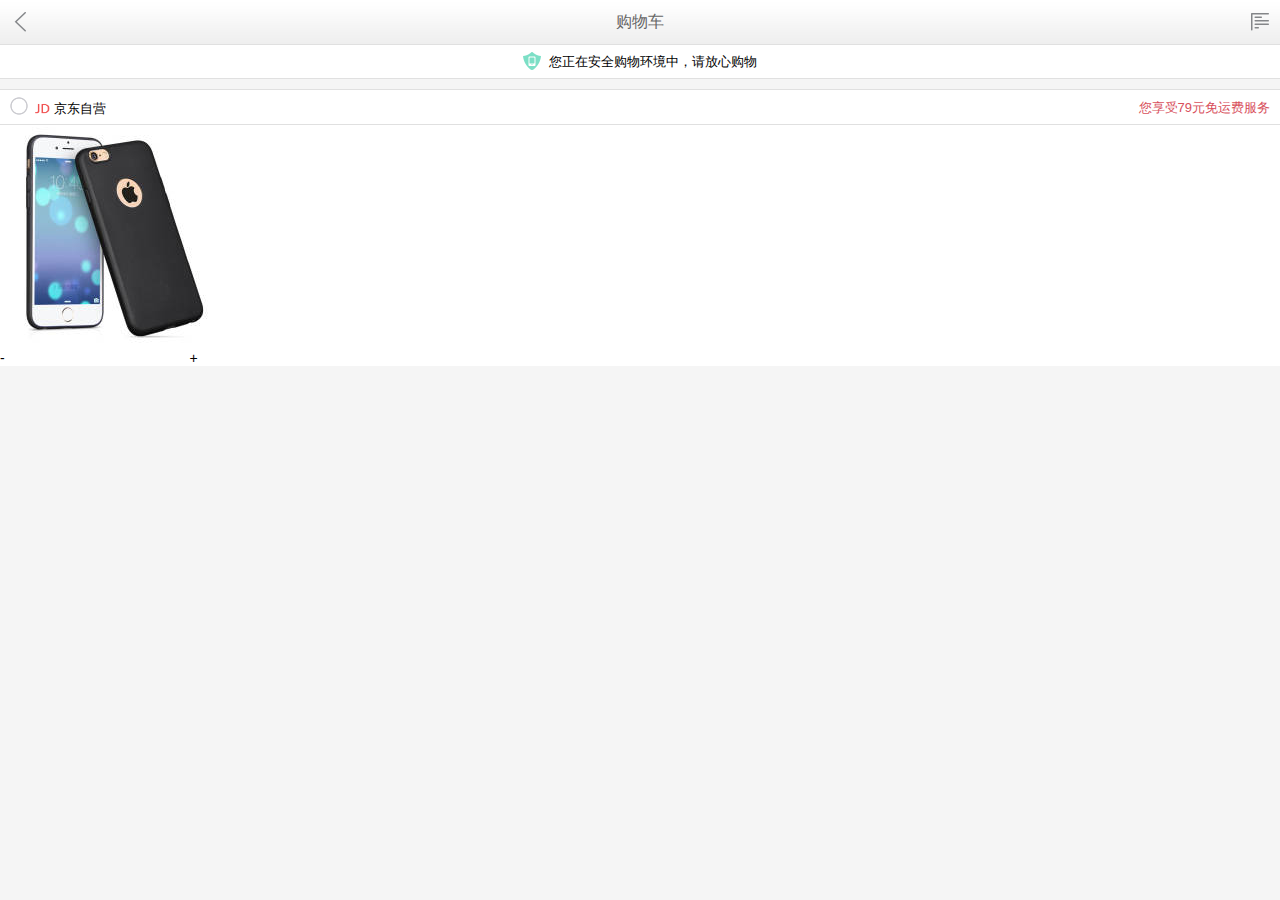
==== cart.html @ 4d008971 "购物车头部完成更新提交" ====
<!DOCTYPE html>
<html lang="en">
    <head>
        <meta charset="utf-8">
        <meta name="viewport" content="width=device-width, user-scalable=no, initial-scale=1.0, maximum-scale=1.0, minimum-scale=1.0">
        <title>购物车</title>
        <link rel="stylesheet" href="css/base.css">
        <link rel="stylesheet" href="css/category.css">
        <link rel="stylesheet" href="css/cart.css">
    </head>
    <body>
    <!-- 头部通栏部分 -->
    <header class="jd_topBar">
    	<a href="#" class="icon_back"></a>
    	<h2>购物车</h2>
    	<a href="#" class="icon_menu"></a>
    </header>
    <!-- /头部通栏部分 -->

    <!-- 安全提示 -->
    <div class="jd_safeTip">
    	<p>
    	    <i class="safeIcon"></i>
    	    您正在安全购物环境中，请放心购物
    	</p>
    </div>
    <!-- /安全提示 -->

    <!-- 购物车商品部分 -->
    <div class="jd_shop">
    	<div class="jd_shop_tit">
    		<div class="jd_shop-check"></div>
    		<div class="title_name">
    			<img class="imgLogo" src="images/buy-logo.png" alt="">
    			<span class="name">京东自营</span>
    			<span class="tip">您享受79元免运费服务</span>
    		</div>
    	</div>
    	<div class="jd_shop_cont">
    	    <div class="jd_shop-check"></div>
    	    <div class="cont_product">
    	    	<a href="#" class="cont_product_img"><img src="images/buy-pro1.jpg" alt=""></a>
    	    	<div class="cont_product_box">
    	    		<a href="#" class="product_detail"></a>
    	    		<p class="price"></p>
    	    		<div class="option">
    	    			<div class="change_num">
    	    				<span>-</span>
    	    				<input type="tel">
    	    				<span>+</span>
    	    			</div>
    	    			<div class="delete_box">
    	    				<div class="delete_box_top"></div>
    	    				<div class="delete_box_bot"></div>
    	    			</div>
    	    		</div>
    	    	</div>
    	    </div>
    	</div>
    </div>
    <!-- /购物车商品部分 -->
    </body>
</html>
---- css/base.css ----
/*
* @Author: Administrator
* @Date:   2017-06-09 16:58:00
* @Last Modified by:   Administrator
* @Last Modified time: 2017-06-15 11:10:53
*/
*,
::before,
::after{
	margin: 0;
	padding: 0;
	-webkit-tap-highlight-color: transparent; /* 清除点击的默认效果 */
	-webkit-box-sizing: border-box; /* 以border开始计算盒子的宽度 */
}
body {
	font-size: 14px;
	font-family: "Microsoft YaHei",sans-serif;
	color: #000;
}
ul {
	list-style: none;
}
a {
	text-decoration: none;
	color: #000;
}
input,
textarea {
	border: none;
	outline-style: none;
	resize: none;
	-webkit-appearance: none;
}
/* 清除浮动效果 */
.clearfix::before,
.clearfix::after {
	content: ".";
	display: block;
	height: 0;
	line-height: 0;
	visibility: hidden;
	clear: both;
}

[class^="icon_"]{
	background: url('../images/sprites.png') no-repeat;
	background-size: 200px 200px; 
}


/**
 * 公共部分
 */

/* 头部搜索导航部分 */
.jd_topBar {
	height: 45px;
	width: 100%;
	background: url(../images/header-bg.png) repeat-x;
	background-size: 1px 44px;
	border-bottom: 1px solid #e0e0e0;
	position: absolute;
	z-index: 1000;
}

/* 返回按钮 */
.jd_topBar .icon_back {
	background-position: -20px 0;
	width: 20px;
	height: 20px;
	display: block;
	margin: 12px 10px;
	position: absolute;
	top: 0;
	left: 0;
}
.jd_topBar h2 {
	text-align: center;
	font-size: 16px;
	font-family: sans-serif;
	font-weight: inherit;
	line-height: 44px;
	color: #666;
}
.jd_topBar form {
	width: 100%;
	height: 44px;
	padding: 0 40px;
}
.jd_topBar form input {
	width: 100%;
	height: 32px;
	border: 1px solid #bfbfbf;
	border-radius: 4px;
	margin-top: 7px;
}
.jd_topBar .icon_menu {
	background-position: -60px 0;
	width: 40px;
	height: 44px;
	display: block;
	padding: 12px 10px;
	background-clip: content-box;
	background-origin: content-box;
	position: absolute;
	top: 0;
	right: 0;
}
---- css/category.css ----
/*
* @Author: Ronaldo
* @Date:   2017-06-12 21:05:37
* @Last Modified by:   Administrator
* @Last Modified time: 2017-06-15 10:18:34
*/
/* 满屏效果 */
body {
	position: absolute;
	width: 100%;
	height: 100%;
}


.jd_category {
	width: 100%;
	height: 100%;
	padding-top: 45px;
	position: relative;
}
.jd_category .jd_category_left {
	width: 90px;
	height: 100%;
	position: absolute;
	top: 0;
	left: 0;
	padding-top: 45px;
	z-index: 999;
	overflow: hidden;
}

.jd_category .jd_category_left ul li{
    height: 50px;
    width: 90px;
    border-bottom: 1px solid #e0e0e0;
    border-right: 1px solid #e0e0e0;
    line-height: 49px;
    text-align: center;
    background: #f3f4f6;
}
.jd_category ul li.now{
    border-right: 0;
    background-color: #fff;
}
.jd_category ul li.now a{
    color: #d8505c;
}
.jd_category ul li a{
    color: #000;
    font-family: sans-serif;
    font-size: 12px;
    display: block;
}

.jd_category .jd_category_right {
	width: 100%;
	height: 100%;
	padding-left: 90px;
	overflow: hidden;
}
.jd_category_right .jd_category_right_box {
    padding: 10px 12px;
}
.jd_category_right .jd_category_right_box .r_banner {
	width: 100%;
}
.jd_category_right .jd_category_right_box .r_banner img {
	width: 100%;
}
.jd_category_right .jd_category_right_box .r_product{
    font-size: 12px;
    font-family: sans-serif;
    margin-top: 10px;
}
.jd_category_right .jd_category_right_box .r_product h3{
    line-height: 20px;
    font-size: 12px;
    color: #888;
}
.jd_category_right .jd_category_right_box .r_product ul li {
	width: 33.333%;
	float: left;
	text-align: center;
	margin-top: 10px;
}
.jd_category_right .jd_category_right_box .r_product ul li img {
	display: block;
	width: 62px;
	height: 62px;
	margin: 0 auto;
}
.jd_category_right .jd_category_right_box .r_product ul li p {
	line-height: 20px;
}
---- css/cart.css ----
/*
* @Author: Administrator
* @Date:   2017-06-15 10:21:09
* @Last Modified by:   Administrator
* @Last Modified time: 2017-06-15 16:45:21
*/
body {
	background-color: #f5f5f5;
}
.jd_topBar {
	position: static;
}

/* 安全提示 */
.jd_safeTip {
    width: 100%;
    height: 34px;
    line-height: 34px;
    text-align: center;
    font-size: 13px;
    background-color: #fff;
    border-bottom: 1px solid #e0e0e0;
}
.jd_safeTip p {
	position: relative;
}
.jd_safeTip p .safeIcon {
	display: inline-block;
	width: 18px;
	height: 18px;
	background: url(../images/safe_icon.png) no-repeat;
	-webkit-background-size: 18px 18px;
	background-size: 18px 18px;
	margin-right: 4px;
	vertical-align: middle;
	margin-top: -4px;
}

/* 购物车商品部分 */
.jd_shop {
	margin-top: 10px;
	background-color: #fff;
	position: relative;
}
.jd_shop .jd_shop-check {
	width: 20px;
	height: 20px;
	display: block;
	background: url(../images/shop-icon.png) no-repeat;
	-webkit-background-size: 50px 100px;
	background-size: 50px 100px;
	background-position: 0 0;
    position: absolute;
    top: 8px;
    left: 10px;
}
.jd_shop .jd_shop-check[checked] {
	background-position: -25px 0;
}
.jd_shop .jd_shop_tit {
	height: 36px;
	line-height: 36px;
	border-bottom: 1px solid #e0e0e0;
	border-top: 1px solid #e0e0e0;
}
.jd_shop .title_name {
	width: 100%;
	float: left;
	padding-left: 25px;
}
.jd_shop .title_name .imgLogo {
	width: 15px;
	height: 13px;
	display: block;
	float: left;
	margin-top: 12px;
	margin-left: 10px;
}
.jd_shop .title_name .name {
	font-size: 13px;
	margin-left: 4px;
}
.jd_shop .title_name .tip {
	float: right;
	color: #d8505c;
	font-size: 13px;
	margin-right: 10px;
}
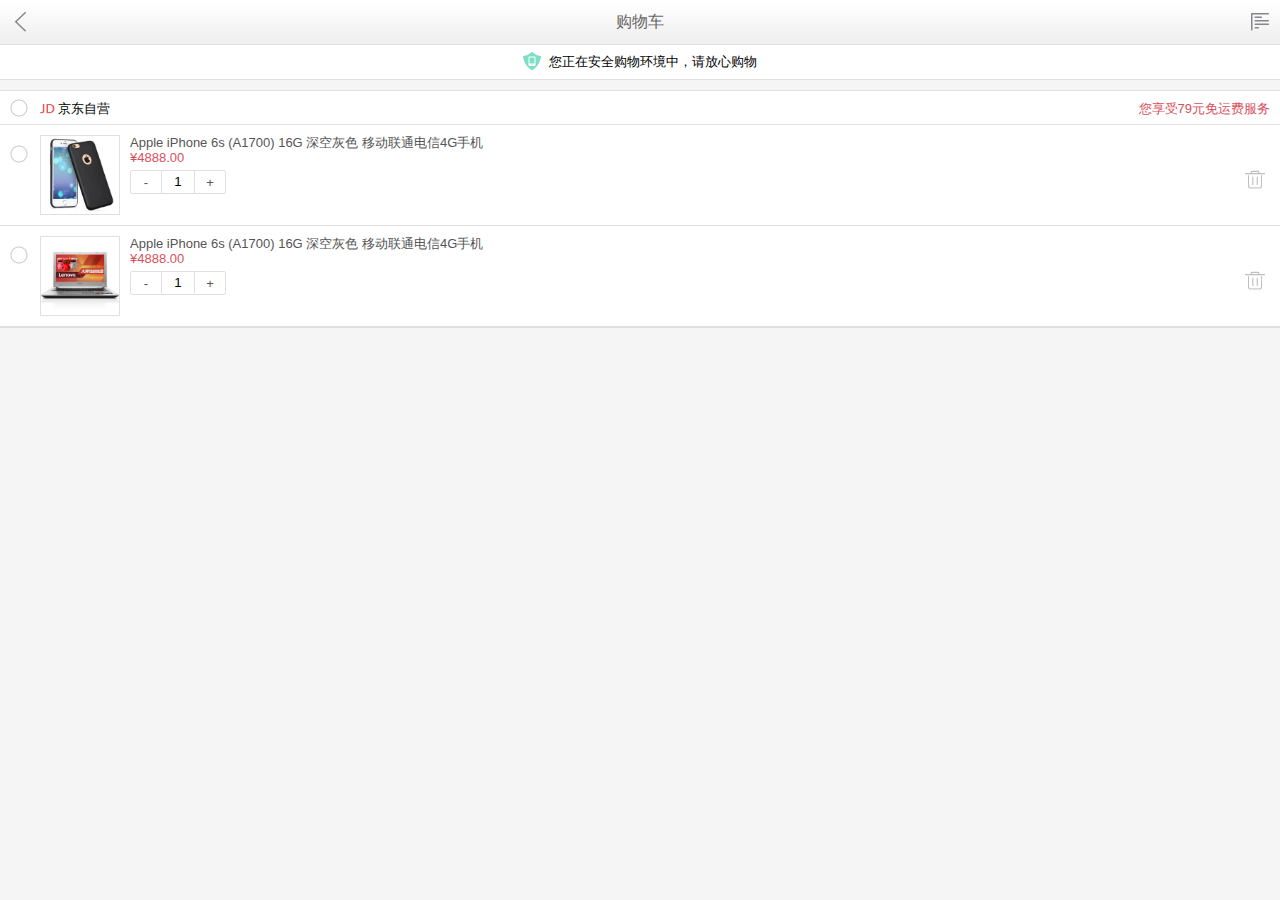
==== commit 01db6cc4: "购物车顶部&商品展示部分completed" ====
--- a/cart.html
+++ b/cart.html
@@ -29,33 +29,64 @@
     <!-- 购物车商品部分 -->
     <div class="jd_shop">
     	<div class="jd_shop_tit">
-    		<div class="jd_shop-check"></div>
-    		<div class="title_name">
+            <div class="tit_check">
+               <span class="jd_shop_check"></span> 
+            </div>
+    		<div class="title_name clearfix">
     			<img class="imgLogo" src="images/buy-logo.png" alt="">
     			<span class="name">京东自营</span>
     			<span class="tip">您享受79元免运费服务</span>
     		</div>
     	</div>
     	<div class="jd_shop_cont">
-    	    <div class="jd_shop-check"></div>
-    	    <div class="cont_product">
-    	    	<a href="#" class="cont_product_img"><img src="images/buy-pro1.jpg" alt=""></a>
-    	    	<div class="cont_product_box">
-    	    		<a href="#" class="product_detail"></a>
-    	    		<p class="price"></p>
-    	    		<div class="option">
-    	    			<div class="change_num">
-    	    				<span>-</span>
-    	    				<input type="tel">
-    	    				<span>+</span>
-    	    			</div>
-    	    			<div class="delete_box">
-    	    				<div class="delete_box_top"></div>
-    	    				<div class="delete_box_bot"></div>
-    	    			</div>
-    	    		</div>
-    	    	</div>
-    	    </div>
+            <ul>
+                <li>
+                    <div class="cont_check">
+    	                <span class="jd_shop_check"></span>
+                    </div>
+    	            <div class="cont_product clearfix">
+    	    	        <a href="#" class="cont_product_img"><img src="images/buy-pro1.jpg" alt=""></a>
+    	    	        <div class="cont_product_box">
+    	    		        <a href="#" class="product_detail">Apple iPhone 6s (A1700) 16G 深空灰色 移动联通电信4G手机</a>
+    	    		        <p class="price">&yen;4888.00</p>
+    	    		        <div class="option clearfix">
+    	    		        	<div class="change_num">
+    	    		        		<span class="change_num_left">-</span>
+    	    		        		<input type="tel" value="1">
+    	    		        		<span class="change_num_right">+</span>
+    	    		        	</div>
+    	    		        	<div class="delete_box">
+    	    		        		<div class="delete_box_top"></div>
+    	    		        		<div class="delete_box_bot"></div>
+    	    		        	</div>
+    	    		        </div>
+    	    	        </div>
+    	            </div>
+                </li>
+                <li>
+                    <div class="cont_check">
+                        <span class="jd_shop_check"></span>
+                    </div>
+                    <div class="cont_product clearfix">
+                        <a href="#" class="cont_product_img"><img src="images/detail02.jpg" alt=""></a>
+                        <div class="cont_product_box">
+                            <a href="#" class="product_detail">Apple iPhone 6s (A1700) 16G 深空灰色 移动联通电信4G手机</a>
+                            <p class="price">&yen;4888.00</p>
+                            <div class="option clearfix">
+                                <div class="change_num">
+                                    <span class="change_num_left">-</span>
+                                    <input type="tel" value="1">
+                                    <span class="change_num_right">+</span>
+                                </div>
+                                <div class="delete_box">
+                                    <div class="delete_box_top"></div>
+                                    <div class="delete_box_bot"></div>
+                                </div>
+                            </div>
+                        </div>
+                    </div>
+                </li>
+            </ul>
     	</div>
     </div>
     <!-- /购物车商品部分 -->
--- a/css/base.css
+++ b/css/base.css
@@ -2,7 +2,7 @@
 * @Author: Administrator
 * @Date:   2017-06-09 16:58:00
 * @Last Modified by:   Administrator
-* @Last Modified time: 2017-06-15 11:10:53
+* @Last Modified time: 2017-06-15 17:43:11
 */
 *,
 ::before,
@@ -75,12 +75,11 @@
 	left: 0;
 }
 .jd_topBar h2 {
+	font-size: 16px;
+	color: #666;
+	font-weight: inherit;
 	text-align: center;
-	font-size: 16px;
-	font-family: sans-serif;
-	font-weight: inherit;
 	line-height: 44px;
-	color: #666;
 }
 .jd_topBar form {
 	width: 100%;
@@ -105,4 +104,4 @@
 	position: absolute;
 	top: 0;
 	right: 0;
-}
+}--- a/css/category.css
+++ b/css/category.css
@@ -2,7 +2,7 @@
 * @Author: Ronaldo
 * @Date:   2017-06-12 21:05:37
 * @Last Modified by:   Administrator
-* @Last Modified time: 2017-06-15 10:18:34
+* @Last Modified time: 2017-06-15 17:41:24
 */
 /* 满屏效果 */
 body {
--- a/css/cart.css
+++ b/css/cart.css
@@ -1,8 +1,8 @@
 /*
 * @Author: Administrator
 * @Date:   2017-06-15 10:21:09
-* @Last Modified by:   Administrator
-* @Last Modified time: 2017-06-15 16:45:21
+* @Last Modified by:   Ronaldo
+* @Last Modified time: 2017-06-15 23:43:47
 */
 body {
 	background-color: #f5f5f5;
@@ -14,7 +14,7 @@
 /* 安全提示 */
 .jd_safeTip {
     width: 100%;
-    height: 34px;
+    height: 35px;
     line-height: 34px;
     text-align: center;
     font-size: 13px;
@@ -42,7 +42,7 @@
 	background-color: #fff;
 	position: relative;
 }
-.jd_shop .jd_shop-check {
+.jd_shop .jd_shop_check {
 	width: 20px;
 	height: 20px;
 	display: block;
@@ -54,35 +54,139 @@
     top: 8px;
     left: 10px;
 }
-.jd_shop .jd_shop-check[checked] {
+.jd_shop .jd_shop_check[checked] {
 	background-position: -25px 0;
 }
 .jd_shop .jd_shop_tit {
-	height: 36px;
-	line-height: 36px;
+	height: 35px;
+	line-height: 35px;
 	border-bottom: 1px solid #e0e0e0;
 	border-top: 1px solid #e0e0e0;
+	position: relative;
 }
 .jd_shop .title_name {
-	width: 100%;
-	float: left;
-	padding-left: 25px;
+	padding-left: 40px;
+    padding-right: 10px;
+    font-size: 13px;
 }
 .jd_shop .title_name .imgLogo {
 	width: 15px;
 	height: 13px;
-	display: block;
 	float: left;
-	margin-top: 12px;
-	margin-left: 10px;
+	margin-top: 11px;
 }
 .jd_shop .title_name .name {
 	font-size: 13px;
-	margin-left: 4px;
+	margin-left: 3px;
 }
 .jd_shop .title_name .tip {
 	float: right;
 	color: #d8505c;
 	font-size: 13px;
+}
+
+/* 商品及详细信息 */
+.jd_shop .jd_shop_cont {
+    border-bottom: 1px solid #e0e0e0;
+    position: relative;
+}
+.jd_shop .jd_shop_cont ul li{
+    padding-bottom: 10px;
+    border-bottom: 1px solid #e0e0e0;
+    position: relative;
+}
+.jd_shop .jd_shop_cont .cont_check {
+	position: absolute;
+	width: 40px;
+	top: 0;
+	left: 0;
+}
+.jd_shop .jd_shop_cont .cont_check .jd_shop_check {
+	position: absolute;
+	top: 20px;
+	left: 10px;
+}
+.jd_shop .jd_shop_cont .cont_product {
+	padding: 10px 10px 0 40px;
+}
+.jd_shop .jd_shop_cont .cont_product .cont_product_img {
+	width: 80px;
+	height: 80px;
+	border:1px solid #e0e0e0;
+	float: left;
 	margin-right: 10px;
+	display: block;
 }
+.jd_shop .jd_shop_cont .cont_product .cont_product_img img {
+	width: 100%;
+}
+.jd_shop .jd_shop_cont .cont_product .cont_product_box {
+	height: 80px;
+	overflow: hidden;
+    font-size: 13px;
+    color: #555;
+}
+.jd_shop .jd_shop_cont .cont_product .product_detail {
+	height: 30px;
+	line-height: 15px;
+	font-size: 13px;
+	color: #555;
+	margin-bottom: 5px;
+}
+.jd_shop .jd_shop_cont .cont_product .cont_product_box .price {
+	margin-bottom: 5px;
+	color: #d8505c;
+}
+.jd_shop .jd_shop_cont .cont_product .option .change_num_left {
+	width: 32px;
+	height: 24px;
+	line-height: 24px;
+	border: 1px solid #e0e0e0;
+	border-radius: 2px 0 0 2px;
+	display: block;
+	float: left;
+	text-align: center;
+}
+.jd_shop .jd_shop_cont .cont_product .option input {
+	width: 32px;
+	height: 24px;
+	line-height: 24px;
+	border-top: 1px solid #e0e0e0;
+	border-bottom: 1px solid #e0e0e0;
+	float: left;
+	text-align: center;
+}
+.jd_shop .jd_shop_cont .cont_product .option .change_num_right {
+	width: 32px;
+	height: 24px;
+	line-height: 24px;
+	border: 1px solid #e0e0e0;
+	border-radius: 0 2px 2px 0;
+	display: block;
+	float: left;
+	text-align: center;
+}
+
+/* 删除按钮 */
+.delete_box{
+    float: right;
+    margin-right: 5px;
+}
+.delete_box .delete_box_top {
+	width: 20px;
+    height: 5px;
+    background: url("../images/delete_up.png");
+    background-size: 20px 5px;
+    display: block;
+    margin-left: -1px;
+}
+.delete_box .delete_box_bot{
+    width: 18px;
+    height: 18px;
+    background: url("../images/delete_down.png");
+    background-size: 18px 18px;
+    display: block;
+    margin-top: -3px;
+}
+
+
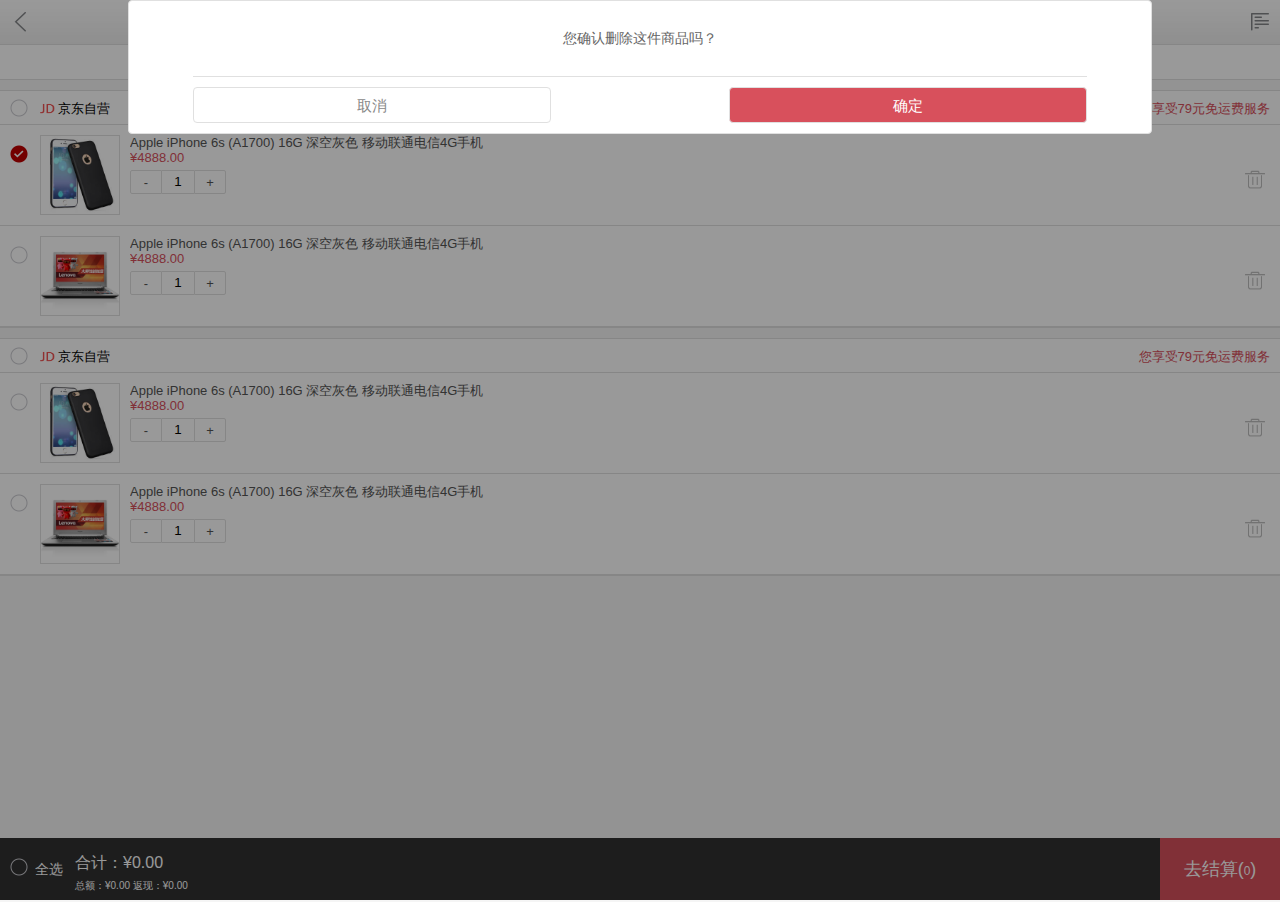
==== commit e55daaed: "页面切图完成&搜索框js结束" ====
--- a/cart.html
+++ b/cart.html
@@ -42,7 +42,7 @@
             <ul>
                 <li>
                     <div class="cont_check">
-    	                <span class="jd_shop_check"></span>
+    	                <span class="jd_shop_check" checked></span>
                     </div>
     	            <div class="cont_product clearfix">
     	    	        <a href="#" class="cont_product_img"><img src="images/buy-pro1.jpg" alt=""></a>
@@ -87,8 +87,98 @@
                     </div>
                 </li>
             </ul>
-    	</div>
+    	</div>        
+    </div>
+    <div class="jd_shop">
+        <div class="jd_shop_tit">
+            <div class="tit_check">
+               <span class="jd_shop_check"></span> 
+            </div>
+            <div class="title_name clearfix">
+                <img class="imgLogo" src="images/buy-logo.png" alt="">
+                <span class="name">京东自营</span>
+                <span class="tip">您享受79元免运费服务</span>
+            </div>
+        </div>
+        <div class="jd_shop_cont">
+            <ul>
+                <li>
+                    <div class="cont_check">
+                        <span class="jd_shop_check"></span>
+                    </div>
+                    <div class="cont_product clearfix">
+                        <a href="#" class="cont_product_img"><img src="images/buy-pro1.jpg" alt=""></a>
+                        <div class="cont_product_box">
+                            <a href="#" class="product_detail">Apple iPhone 6s (A1700) 16G 深空灰色 移动联通电信4G手机</a>
+                            <p class="price">&yen;4888.00</p>
+                            <div class="option clearfix">
+                                <div class="change_num">
+                                    <span class="change_num_left">-</span>
+                                    <input type="tel" value="1">
+                                    <span class="change_num_right">+</span>
+                                </div>
+                                <div class="delete_box">
+                                    <div class="delete_box_top"></div>
+                                    <div class="delete_box_bot"></div>
+                                </div>
+                            </div>
+                        </div>
+                    </div>
+                </li>
+                <li>
+                    <div class="cont_check">
+                        <span class="jd_shop_check"></span>
+                    </div>
+                    <div class="cont_product clearfix">
+                        <a href="#" class="cont_product_img"><img src="images/detail02.jpg" alt=""></a>
+                        <div class="cont_product_box">
+                            <a href="#" class="product_detail">Apple iPhone 6s (A1700) 16G 深空灰色 移动联通电信4G手机</a>
+                            <p class="price">&yen;4888.00</p>
+                            <div class="option clearfix">
+                                <div class="change_num">
+                                    <span class="change_num_left">-</span>
+                                    <input type="tel" value="1">
+                                    <span class="change_num_right">+</span>
+                                </div>
+                                <div class="delete_box">
+                                    <div class="delete_box_top"></div>
+                                    <div class="delete_box_bot"></div>
+                                </div>
+                            </div>
+                        </div>
+                    </div>
+                </li>
+            </ul>
+        </div>        
     </div>
     <!-- /购物车商品部分 -->
+    <!-- 商品结算部分 -->
+    <div class="jd_amount">
+        <div class="amount_check">
+               <span class="jd_shop_check"></span>
+               <span class="all">全选</span> 
+        </div>
+        <div class="amount_info">
+            <p class="sum">合计：&yen;0.00</p>
+            <p class="other">总额：&yen;0.00 返现：&yen;0.00</p>
+        </div>
+        <a href="#" class="amount_submit">
+            去结算(<span>0</span>)
+        </a>
+    </div>
+    <!-- /商品结算部分 -->
+    <!-- 删除弹出框 -->
+    <div class="jd_win">
+        <div class="win_dialog">
+            <div class="win_text">
+                您确认删除这件商品吗？
+            </div>
+            <div class="win_button clearfix">
+                <a href="#" class="cancel">取消</a>
+                <a href="#" class="submit">确定</a>
+            </div>
+        </div>
+    </div>
+    <!-- /删除弹出框 -->
     </body>
 </html>--- a/css/cart.css
+++ b/css/cart.css
@@ -1,8 +1,8 @@
 /*
 * @Author: Administrator
 * @Date:   2017-06-15 10:21:09
-* @Last Modified by:   Ronaldo
-* @Last Modified time: 2017-06-15 23:43:47
+* @Last Modified by:   Administrator
+* @Last Modified time: 2017-06-19 10:30:13
 */
 body {
 	background-color: #f5f5f5;
@@ -42,7 +42,7 @@
 	background-color: #fff;
 	position: relative;
 }
-.jd_shop .jd_shop_check {
+.jd_shop_check {
 	width: 20px;
 	height: 20px;
 	display: block;
@@ -54,7 +54,7 @@
     top: 8px;
     left: 10px;
 }
-.jd_shop .jd_shop_check[checked] {
+.jd_shop_check[checked] {
 	background-position: -25px 0;
 }
 .jd_shop .jd_shop_tit {
@@ -189,4 +189,111 @@
     margin-top: -3px;
 }
 
-
+/* 结算部分 */
+.jd_amount {
+	position: absolute;
+	left: 0;
+	bottom: 0;
+	height: 62px;
+	width: 100%;
+	background-color: rgba(0,0,0,0.8);
+}
+.jd_amount .amount_check {
+	position: absolute;
+	width: 80px;
+	line-height: 62px;
+}
+.jd_amount .amount_check .jd_shop_check {
+	position: absolute;
+	top: 20px;
+	left: 10px;
+}
+.jd_amount .amount_check .all {
+	padding-left: 35px;
+	color: #fff;
+}
+.jd_amount .amount_info {
+	padding-left: 75px;
+	padding-right: 80px;
+	height: 62px;
+	color: #fff;
+}
+.jd_amount .amount_info .sum {
+	font-size: 16px;
+	padding-top: 15px;
+}
+.jd_amount .amount_info .other {
+	font-size: 10px;
+	padding-top: 5px;
+}
+.jd_amount .amount_submit {
+	height: 62px;
+	width: 120px;
+	padding: 0 2px;
+	text-align: center;
+	line-height: 62px;
+	color: #fff;
+	background-color: #d8505c;
+	font-size: 18px;
+	position: absolute;
+	top: 0;
+	right: 0;
+}
+.jd_amount .amount_submit span {
+	font-size: 12px;
+}
+
+/* 删除按钮弹出框 */
+.jd_win {
+	position: fixed;
+	top: 0;
+	left: 0;
+	width: 100%;
+	height: 100%;
+	background-color: rgba(0,0,0,0.4);
+	z-index: 1001;
+}
+.jd_win .win_dialog {
+	width: 80%;
+	margin: 0 auto;
+	background-color: #fff;
+	border: 1px solid #e0e0e0;
+	border-radius: 4px;
+	padding: 0 5%;
+}
+.jd_win .win_dialog .win_text {
+	line-height: 75px;
+	color: #666;
+	text-align: center;
+	border-bottom: 1px solid #e0e0e0;
+	margin-bottom: 10px;
+}
+.jd_win .win_dialog .win_button {
+	font-size: 15px;
+	margin-bottom: 10px;
+}
+.jd_win .win_dialog .win_button .cancel {
+	width: 40%;
+	height: 36px;
+	float: left;
+	background-color: #fff;
+	border: 1px solid #e0e0e0;
+	border-radius: 4px;
+    color: #888;
+    text-align: center;
+    line-height: 36px;
+}
+.jd_win .win_dialog .win_button .submit {
+	width: 40%;
+	height: 36px;
+	float: right;
+	background-color: #d8505c;
+	border: 1px solid #e0e0e0;
+	border-radius: 4px;
+    color: #fff;
+    text-align: center;
+    line-height: 36px;
+}
+
+
+
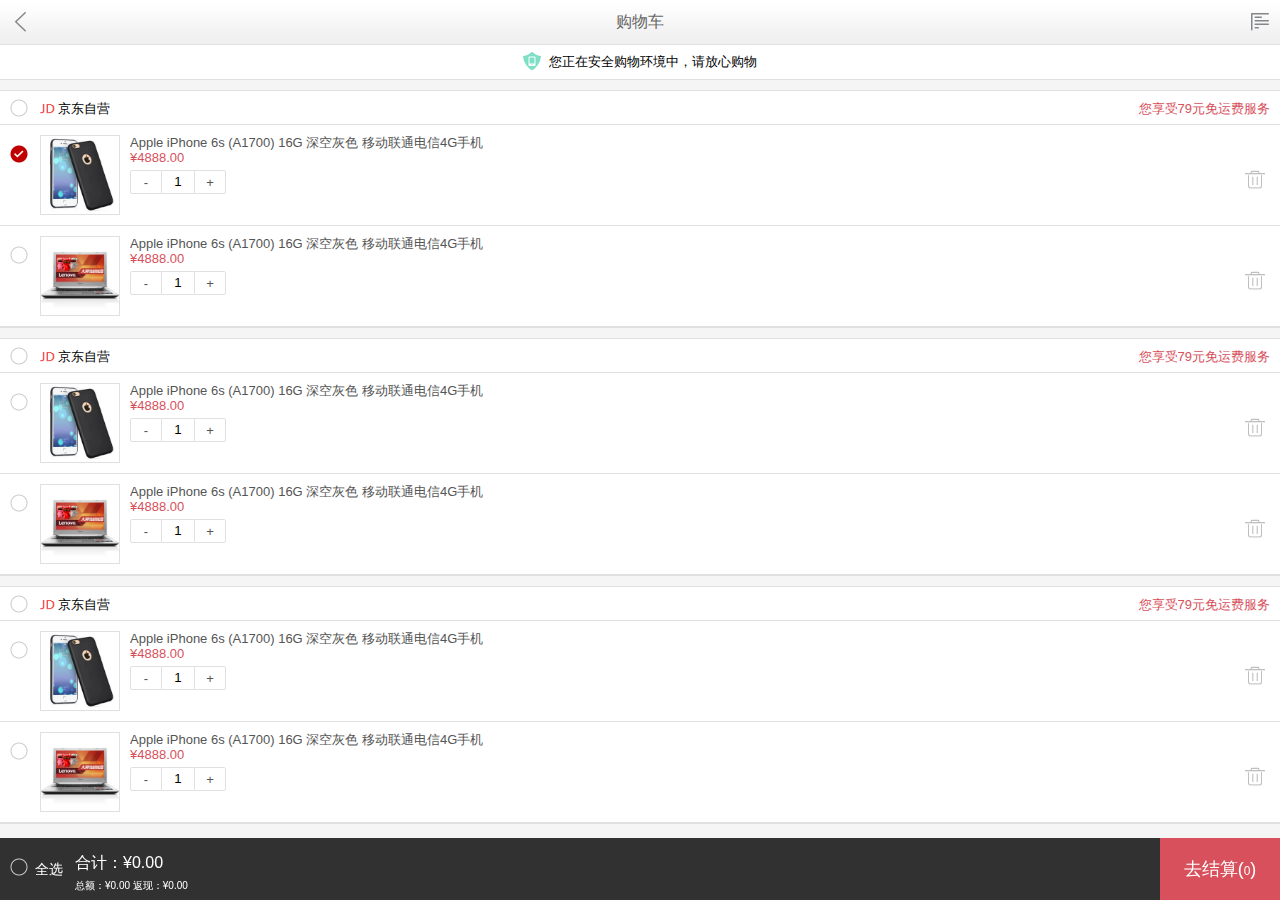
==== commit b9edb2ec: "购物车部分JS完成" ====
--- a/cart.html
+++ b/cart.html
@@ -30,7 +30,7 @@
     <div class="jd_shop">
     	<div class="jd_shop_tit">
             <div class="tit_check">
-               <span class="jd_shop_check"></span> 
+               <span class="jd_shop_check tit_check_box"></span> 
             </div>
     		<div class="title_name clearfix">
     			<img class="imgLogo" src="images/buy-logo.png" alt="">
@@ -42,7 +42,7 @@
             <ul>
                 <li>
                     <div class="cont_check">
-    	                <span class="jd_shop_check" checked></span>
+    	                <span class="jd_shop_check cont_check_box" checked></span>
                     </div>
     	            <div class="cont_product clearfix">
     	    	        <a href="#" class="cont_product_img"><img src="images/buy-pro1.jpg" alt=""></a>
@@ -65,7 +65,7 @@
                 </li>
                 <li>
                     <div class="cont_check">
-                        <span class="jd_shop_check"></span>
+                        <span class="jd_shop_check cont_check_box"></span>
                     </div>
                     <div class="cont_product clearfix">
                         <a href="#" class="cont_product_img"><img src="images/detail02.jpg" alt=""></a>
@@ -92,7 +92,7 @@
     <div class="jd_shop">
         <div class="jd_shop_tit">
             <div class="tit_check">
-               <span class="jd_shop_check"></span> 
+               <span class="jd_shop_check tit_check_box"></span> 
             </div>
             <div class="title_name clearfix">
                 <img class="imgLogo" src="images/buy-logo.png" alt="">
@@ -104,7 +104,7 @@
             <ul>
                 <li>
                     <div class="cont_check">
-                        <span class="jd_shop_check"></span>
+                        <span class="jd_shop_check cont_check_box"></span>
                     </div>
                     <div class="cont_product clearfix">
                         <a href="#" class="cont_product_img"><img src="images/buy-pro1.jpg" alt=""></a>
@@ -127,7 +127,69 @@
                 </li>
                 <li>
                     <div class="cont_check">
-                        <span class="jd_shop_check"></span>
+                        <span class="jd_shop_check cont_check_box"></span>
+                    </div>
+                    <div class="cont_product clearfix">
+                        <a href="#" class="cont_product_img"><img src="images/detail02.jpg" alt=""></a>
+                        <div class="cont_product_box">
+                            <a href="#" class="product_detail">Apple iPhone 6s (A1700) 16G 深空灰色 移动联通电信4G手机</a>
+                            <p class="price">&yen;4888.00</p>
+                            <div class="option clearfix">
+                                <div class="change_num">
+                                    <span class="change_num_left">-</span>
+                                    <input type="tel" value="1">
+                                    <span class="change_num_right">+</span>
+                                </div>
+                                <div class="delete_box">
+                                    <div class="delete_box_top"></div>
+                                    <div class="delete_box_bot"></div>
+                                </div>
+                            </div>
+                        </div>
+                    </div>
+                </li>
+            </ul>
+        </div>        
+    </div>
+    <div class="jd_shop shop_mb">
+        <div class="jd_shop_tit">
+            <div class="tit_check">
+               <span class="jd_shop_check tit_check_box"></span> 
+            </div>
+            <div class="title_name clearfix">
+                <img class="imgLogo" src="images/buy-logo.png" alt="">
+                <span class="name">京东自营</span>
+                <span class="tip">您享受79元免运费服务</span>
+            </div>
+        </div>
+        <div class="jd_shop_cont">
+            <ul>
+                <li>
+                    <div class="cont_check">
+                        <span class="jd_shop_check cont_check_box"></span>
+                    </div>
+                    <div class="cont_product clearfix">
+                        <a href="#" class="cont_product_img"><img src="images/buy-pro1.jpg" alt=""></a>
+                        <div class="cont_product_box">
+                            <a href="#" class="product_detail">Apple iPhone 6s (A1700) 16G 深空灰色 移动联通电信4G手机</a>
+                            <p class="price">&yen;4888.00</p>
+                            <div class="option clearfix">
+                                <div class="change_num">
+                                    <span class="change_num_left">-</span>
+                                    <input type="tel" value="1">
+                                    <span class="change_num_right">+</span>
+                                </div>
+                                <div class="delete_box">
+                                    <div class="delete_box_top"></div>
+                                    <div class="delete_box_bot"></div>
+                                </div>
+                            </div>
+                        </div>
+                    </div>
+                </li>
+                <li>
+                    <div class="cont_check">
+                        <span class="jd_shop_check cont_check_box"></span>
                     </div>
                     <div class="cont_product clearfix">
                         <a href="#" class="cont_product_img"><img src="images/detail02.jpg" alt=""></a>
@@ -155,8 +217,8 @@
     <!-- 商品结算部分 -->
     <div class="jd_amount">
         <div class="amount_check">
-               <span class="jd_shop_check"></span>
-               <span class="all">全选</span> 
+               <span class="jd_shop_check total_check_box"></span>
+               <span class="all">全选</span>
         </div>
         <div class="amount_info">
             <p class="sum">合计：&yen;0.00</p>
@@ -180,5 +242,6 @@
         </div>
     </div>
     <!-- /删除弹出框 -->
+    <script type="text/javascript" src="js/cart.js"></script>
     </body>
 </html>--- a/css/base.css
+++ b/css/base.css
@@ -2,7 +2,11 @@
 * @Author: Administrator
 * @Date:   2017-06-09 16:58:00
 * @Last Modified by:   Administrator
+<<<<<<< HEAD
+* @Last Modified time: 2017-06-15 11:10:53
+=======
 * @Last Modified time: 2017-06-15 17:43:11
+>>>>>>> e55daaed19d7f60e591f6e2df66af041c9d07b3b
 */
 *,
 ::before,
@@ -75,11 +79,20 @@
 	left: 0;
 }
 .jd_topBar h2 {
+<<<<<<< HEAD
+	text-align: center;
+	font-size: 16px;
+	font-family: sans-serif;
+	font-weight: inherit;
+	line-height: 44px;
+	color: #666;
+=======
 	font-size: 16px;
 	color: #666;
 	font-weight: inherit;
 	text-align: center;
 	line-height: 44px;
+>>>>>>> e55daaed19d7f60e591f6e2df66af041c9d07b3b
 }
 .jd_topBar form {
 	width: 100%;
@@ -104,4 +117,8 @@
 	position: absolute;
 	top: 0;
 	right: 0;
-}+<<<<<<< HEAD
+}
+=======
+}
+>>>>>>> e55daaed19d7f60e591f6e2df66af041c9d07b3b
--- a/css/category.css
+++ b/css/category.css
@@ -1,9 +1,4 @@
-/*
-* @Author: Ronaldo
-* @Date:   2017-06-12 21:05:37
-* @Last Modified by:   Administrator
-* @Last Modified time: 2017-06-15 17:41:24
-*/
+
 /* 满屏效果 */
 body {
 	position: absolute;
@@ -28,7 +23,11 @@
 	z-index: 999;
 	overflow: hidden;
 }
-
+.jd_category .jd_category_left .left_box{
+	width: 90px;
+    -webkit-transition: all .3s ease 0s;
+    transition: all .3s ease 0s;
+}
 .jd_category .jd_category_left ul li{
     height: 50px;
     width: 90px;
--- a/css/cart.css
+++ b/css/cart.css
@@ -2,7 +2,7 @@
 * @Author: Administrator
 * @Date:   2017-06-15 10:21:09
 * @Last Modified by:   Administrator
-* @Last Modified time: 2017-06-19 10:30:13
+* @Last Modified time: 2017-06-22 16:44:17
 */
 body {
 	background-color: #f5f5f5;
@@ -41,6 +41,9 @@
 	margin-top: 10px;
 	background-color: #fff;
 	position: relative;
+}
+.shop_mb{
+	margin-bottom:62px
 }
 .jd_shop_check {
 	width: 20px;
@@ -191,7 +194,7 @@
 
 /* 结算部分 */
 .jd_amount {
-	position: absolute;
+	position: fixed;
 	left: 0;
 	bottom: 0;
 	height: 62px;
@@ -252,6 +255,7 @@
 	height: 100%;
 	background-color: rgba(0,0,0,0.4);
 	z-index: 1001;
+	display: none;
 }
 .jd_win .win_dialog {
 	width: 80%;
@@ -260,6 +264,7 @@
 	border: 1px solid #e0e0e0;
 	border-radius: 4px;
 	padding: 0 5%;
+	margin-top: 40%;
 }
 .jd_win .win_dialog .win_text {
 	line-height: 75px;
@@ -296,4 +301,36 @@
 }
 
 
-
+/* 删除框弹出动画*/
+@-webkit-keyframes jumpOut {
+    0%{
+    	opacity: 0;
+    	transform: translateY(-2000px);
+    	-webkit-transform: translateY(-2000px);
+    }
+    60%{
+    	opacity: 1;
+    	transform: translateY(30px);
+    	-webkit-transform: translateY(30px);
+    }
+    75%{
+    	transform: translateY(-10px);
+    	-webkit-transform: translateY(-10px);
+    }
+    90%{
+    	transform: translateY(5px);
+    	-webkit-transform: translateY(5px);
+    }
+    100%{
+    	opacity: 1;
+    	transform: none;
+    	-webkit-transform: none;
+    }
+}
+.jumpOut {
+	animation: jumpOut 1s ease;
+	-webkit-animation: jumpOut 1s ease;
+}
+
+
+
